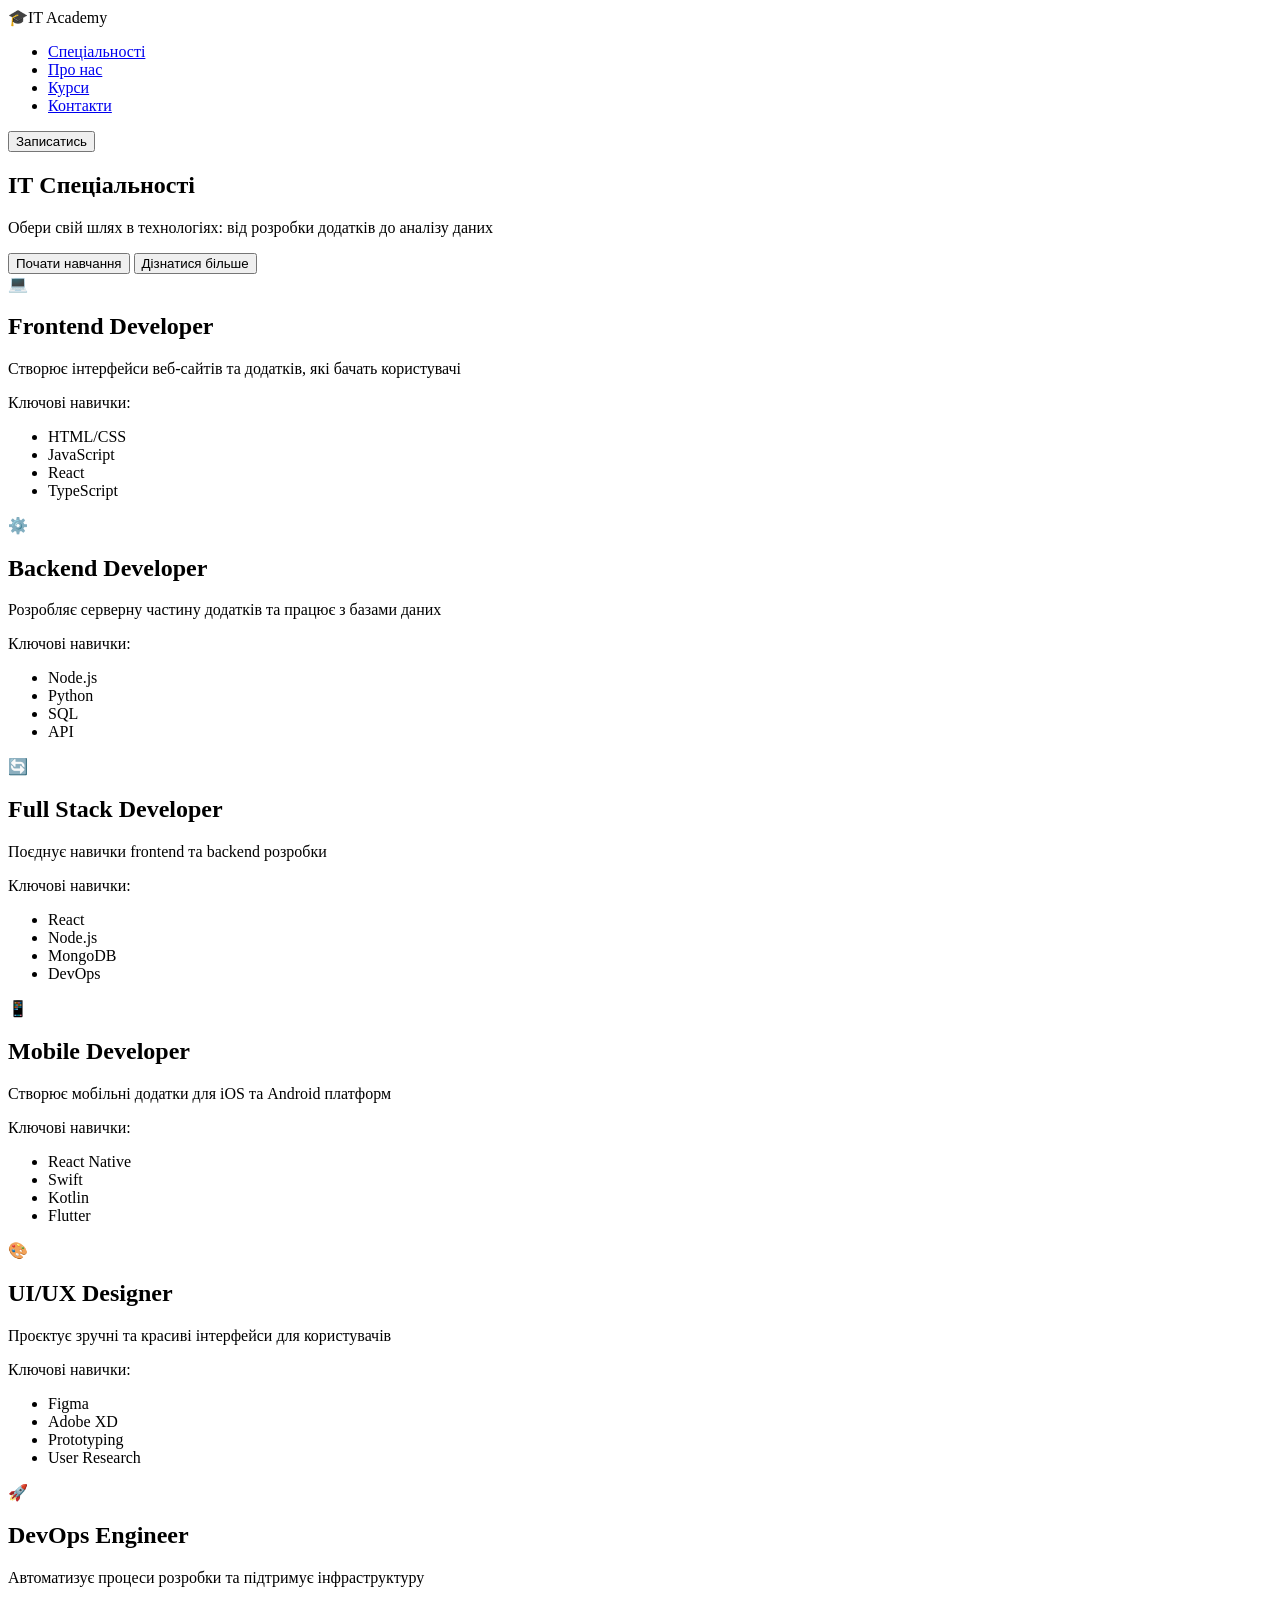
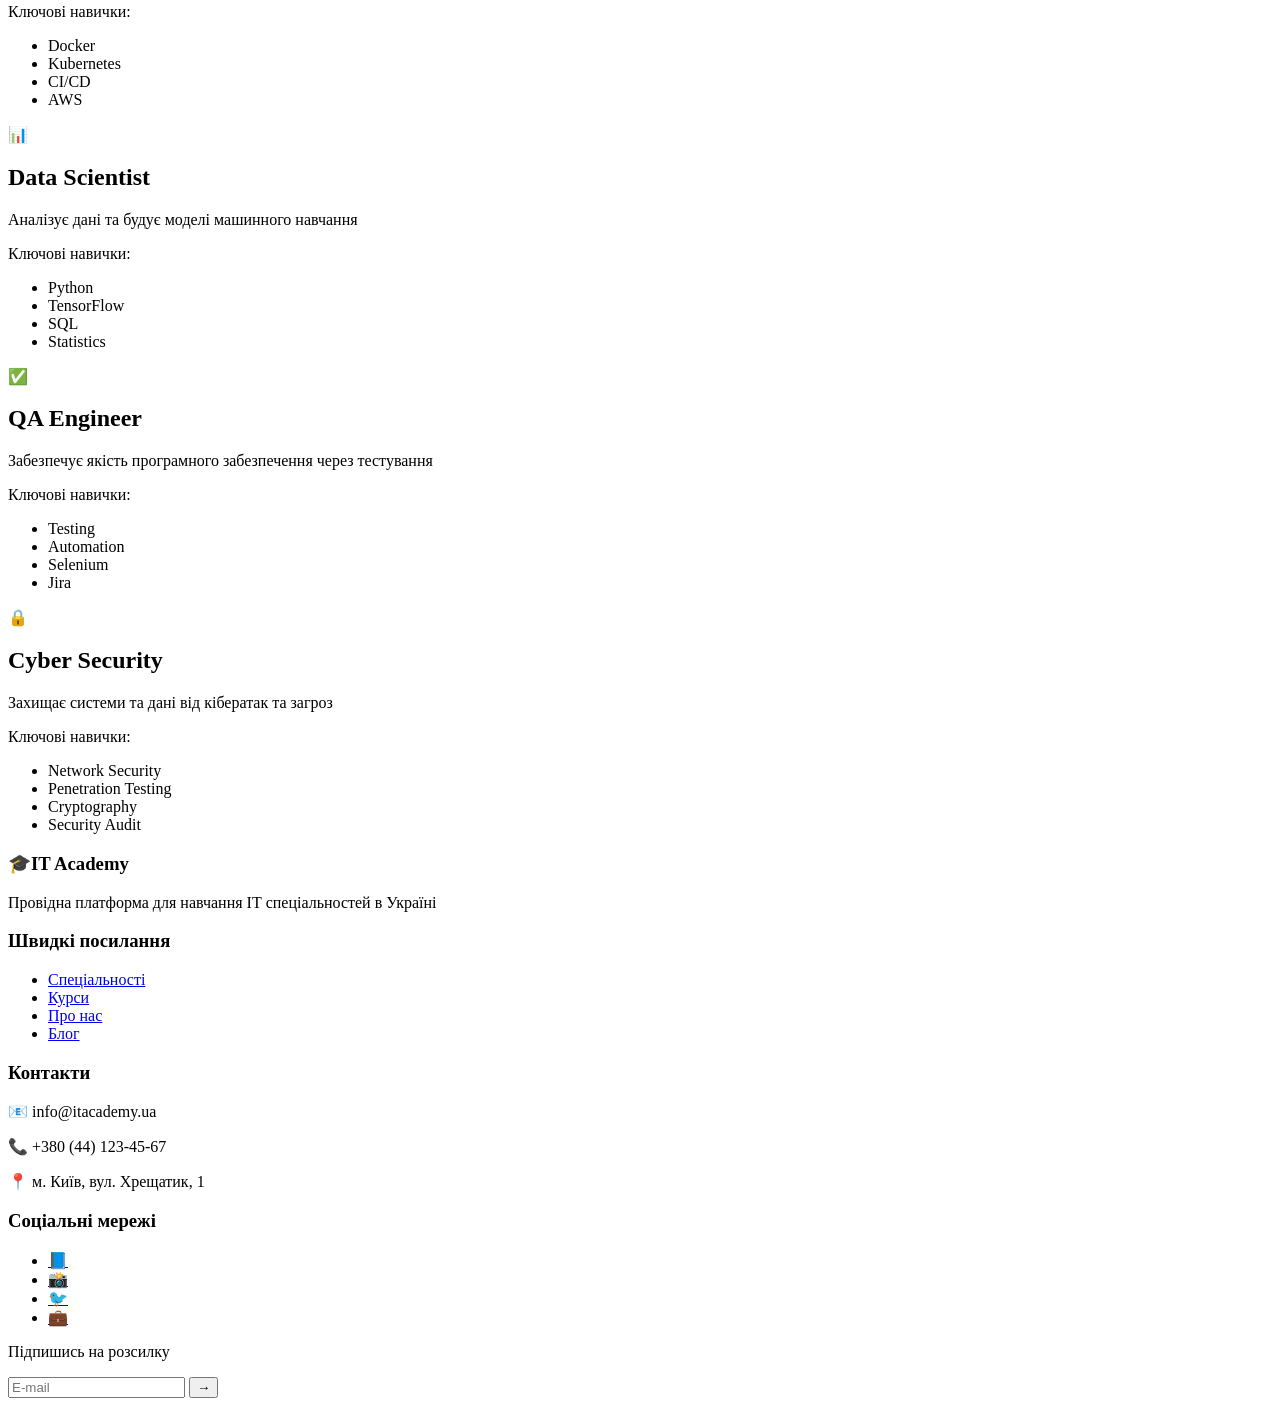
==== less_9_01/index.html @ 9eda68de "Add files via upload" ====
<!DOCTYPE html>
<html lang="en">
<head>
    <meta charset="UTF-8">
    <link href="style/style.css" type="text/css" rel="stylesheet">
    <title>Title</title>
</head>
<body>
<header class="header">
    <div class="wrapper header-grid">
        <div class="logo"><span>🎓</span>IT Academy</div>
    </div>
    <nav>
        <ul>
            <li><a href="#">Спеціальності</a></li>
            <li><a href="#">Про нас</a></li>
            <li><a href="#">Курси</a></li>
            <li><a href="#">Контакти</a></li>
        </ul>
    </nav>
    <button class="header-btn">Записатись</button>
</header>
<main>
    <section class="start-studying">
        <div class="wrapper start-studying-grid">
            <div class="start-studying-text">
                <h1>ІТ Спеціальності</h1>
                <p>Обери свій шлях в технологіях: від розробки додатків до аналізу даних</p>
            </div>
            <div class="start-studying-btn">
                <button class="btn btn-start">Почати навчання</button>
                <button class="btn bnt-more">Дізнатися більше</button>
            </div>
        </div>
    </section>
    <section class="cards-sections">
        <div class="wrapper">
            <div class="cards-grid">
                <article class="card">
                    <div class="card-icon">💻</div>
                    <h2>Frontend Developer</h2>
                    <p>Створює інтерфейси веб-сайтів та додатків, які бачать користувачі</p>
                    <div class="skills">
                        <span>Ключові навички:</span>
                        <ul class="tags">
                            <li>HTML/CSS</li>
                            <li>JavaScript</li>
                            <li>React</li>
                            <li>TypeScript</li>
                        </ul>
                    </div>
                </article>
                <article class="card">
                    <div class="card-icon">⚙️</div>
                    <h2>Backend Developer</h2>
                    <p>Розробляє серверну частину додатків та працює з базами даних</p>
                    <div class="skills">
                        <span>Ключові навички:</span>
                        <ul class="tags">
                            <li>Node.js</li>
                            <li>Python</li>
                            <li>SQL</li>
                            <li>API</li>
                        </ul>
                    </div>
                </article>
                <article class="card">
                    <div class="card-icon">🔄</div>
                    <h2>Full Stack Developer</h2>
                    <p>Поєднує навички frontend та backend розробки</p>
                    <div class="skills">
                        <span>Ключові навички:</span>
                        <ul class="tags">
                            <li>React</li>
                            <li>Node.js</li>
                            <li>MongoDB</li>
                            <li>DevOps</li>
                        </ul>
                    </div>
                </article>
                <article class="card">
                    <div class="card-icon">📱</div>
                    <h2>Mobile Developer</h2>
                    <p>Створює мобільні додатки для iOS та Android платформ</p>
                    <div class="skills">
                        <span>Ключові навички:</span>
                        <ul class="tags">
                            <li>React Native</li>
                            <li>Swift</li>
                            <li>Kotlin</li>
                            <li>Flutter</li>
                        </ul>
                    </div>
                </article>
                <article class="card">
                    <div class="card-icon">🎨</div>
                    <h2>UI/UX Designer</h2>
                    <p>Проєктує зручні та красиві інтерфейси для користувачів</p>
                    <div class="skills">
                        <span>Ключові навички:</span>
                        <ul class="tags">
                            <li>Figma</li>
                            <li>Adobe XD</li>
                            <li>Prototyping</li>
                            <li>User Research</li>
                        </ul>
                    </div>
                </article>
                <article class="card">
                    <div class="card-icon">🚀</div>
                    <h2>DevOps Engineer</h2>
                    <p>Автоматизує процеси розробки та підтримує інфраструктуру</p>
                    <div class="skills">
                        <span>Ключові навички:</span>
                        <ul class="tags">
                            <li>Docker</li>
                            <li>Kubernetes</li>
                            <li>CI/CD</li>
                            <li>AWS</li>
                        </ul>
                    </div>
                </article>
                <article class="card">
                    <div class="card-icon">📊</div>
                    <h2>Data Scientist</h2>
                    <p>Аналізує дані та будує моделі машинного навчання</p>
                    <div class="skills">
                        <span>Ключові навички:</span>
                        <ul class="tags">
                            <li>Python</li>
                            <li>TensorFlow</li>
                            <li>SQL</li>
                            <li>Statistics</li>
                        </ul>
                    </div>
                </article>
                <article class="card">
                    <div class="card-icon">✅</div>
                    <h2>QA Engineer</h2>
                    <p>Забезпечує якість програмного забезпечення через тестування</p>
                    <div class="skills">
                        <span>Ключові навички:</span>
                        <ul class="tags">
                            <li>Testing</li>
                            <li>Automation</li>
                            <li>Selenium</li>
                            <li>Jira</li>
                        </ul>
                    </div>
                </article>
                <article class="card">
                    <div class="card-icon">🔒</div>
                    <h2>Cyber Security</h2>
                    <p>Захищає системи та дані від кібератак та загроз</p>
                    <div class="skills">
                        <span>Ключові навички:</span>
                        <ul class="tags">
                            <li>Network Security</li>
                            <li>Penetration Testing</li>
                            <li>Cryptography</li>
                            <li>Security Audit</li>
                        </ul>
                    </div>
                </article>
            </div>
        </div>
    </section>
</main>
<footer class="footer">
    <div class="wrapper footer-grid">
        <div class="footer-column">
            <h3><span>🎓</span>IT Academy</h3>
            <p>Провідна платформа для навчання ІТ спеціальностей в Україні</p>
        </div>
        <div class="footer-column">
            <h3>Швидкі посилання</h3>
            <ul>
                <li><a href="#">Спеціальності</a></li>
                <li><a href="#">Курси</a></li>
                <li><a href="#">Про нас</a></li>
                <li><a href="#">Блог</a></li>
            </ul>
        </div>
        <div class="footer-column">
            <h3>Контакти</h3>
            <p>📧 info@itacademy.ua</p>
            <p>📞 +380 (44) 123-45-67</p>
            <p>📍 м. Київ, вул. Хрещатик, 1</p>
        </div>
        <div class="footer-column">
            <h3>Соціальні мережі</h3>
            <ul class="social">
                <li><a href="#">📘</a></li>
                <li><a href="#">📸</a></li>
                <li><a href="#">🐦</a></li>
                <li><a href="#">💼</a></li>
            </ul>
        </div>
        <p class="subscribe-title">Підпишись на розсилку</p>
        <div class="subscribe-grid">
            <input type="email" placeholder="E-mail">
            <button>→</button>
        </div>
    </div>
</footer>
</body>
</html>
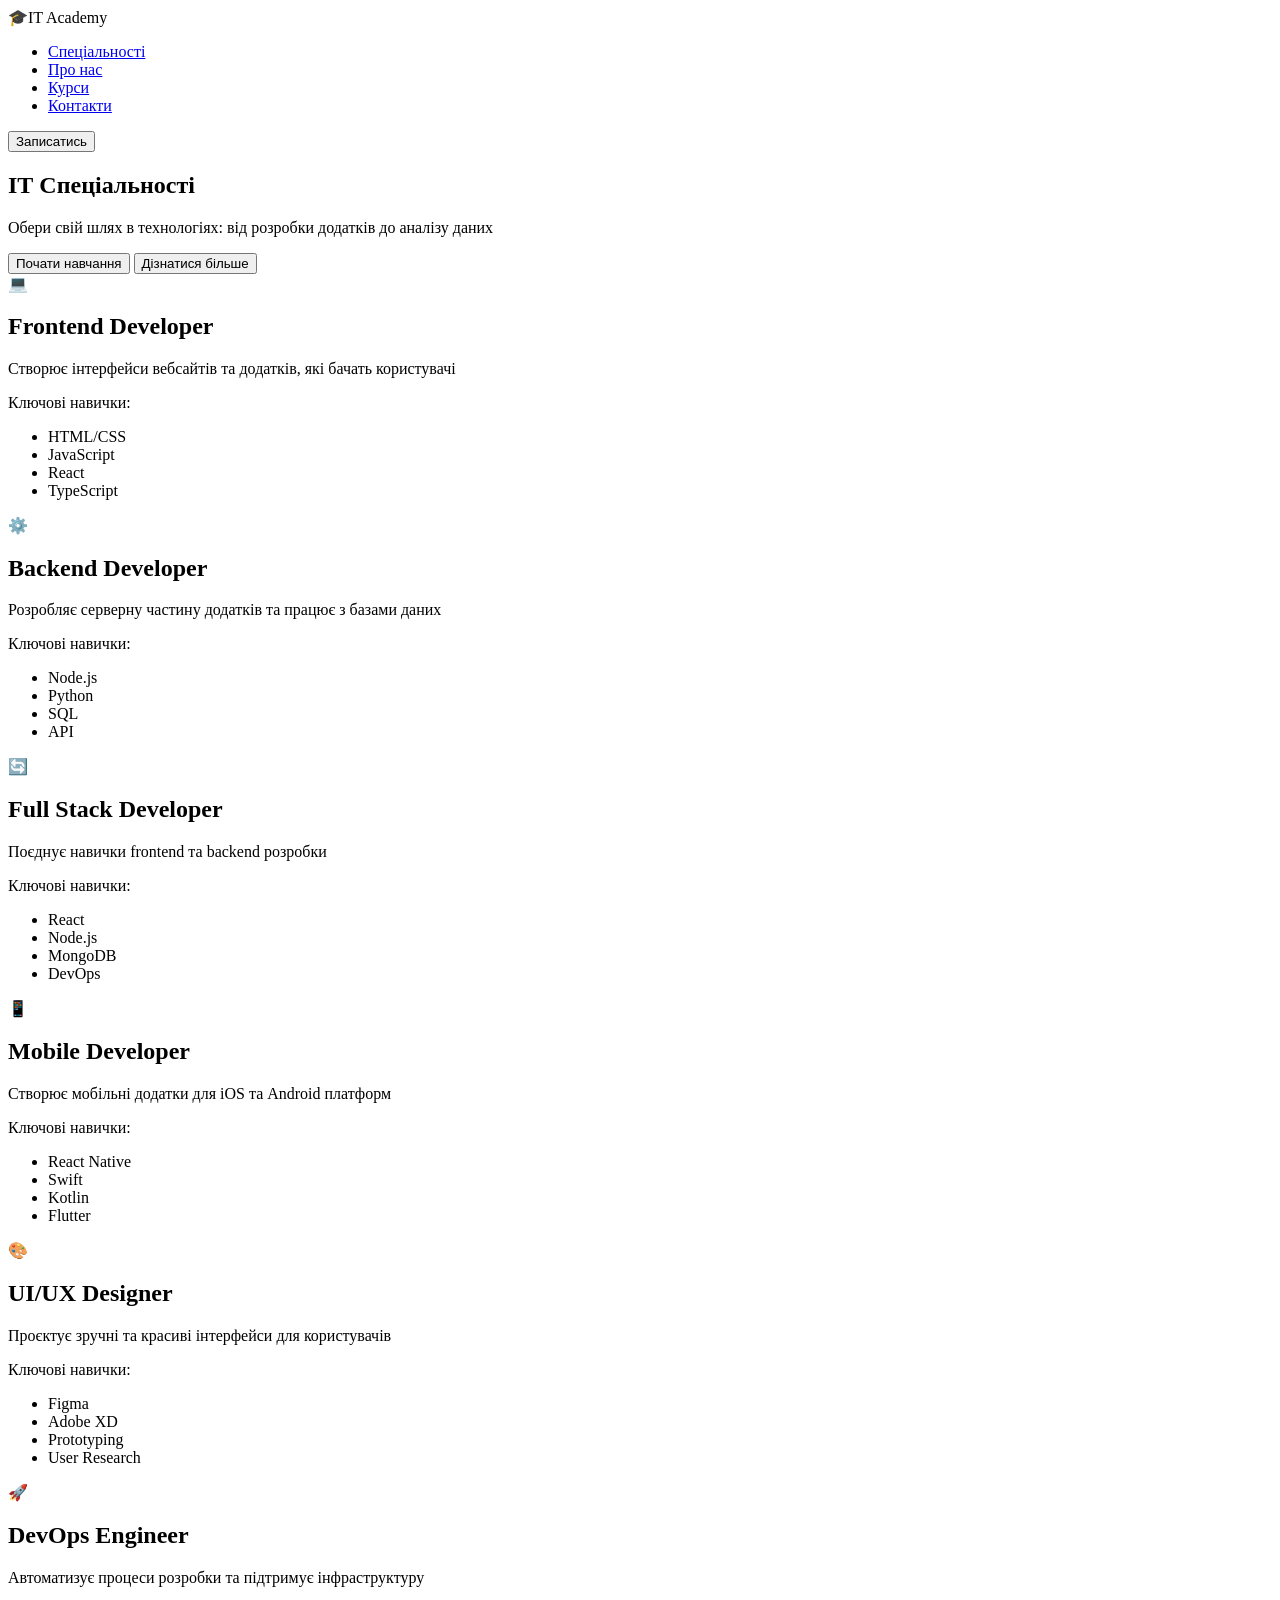
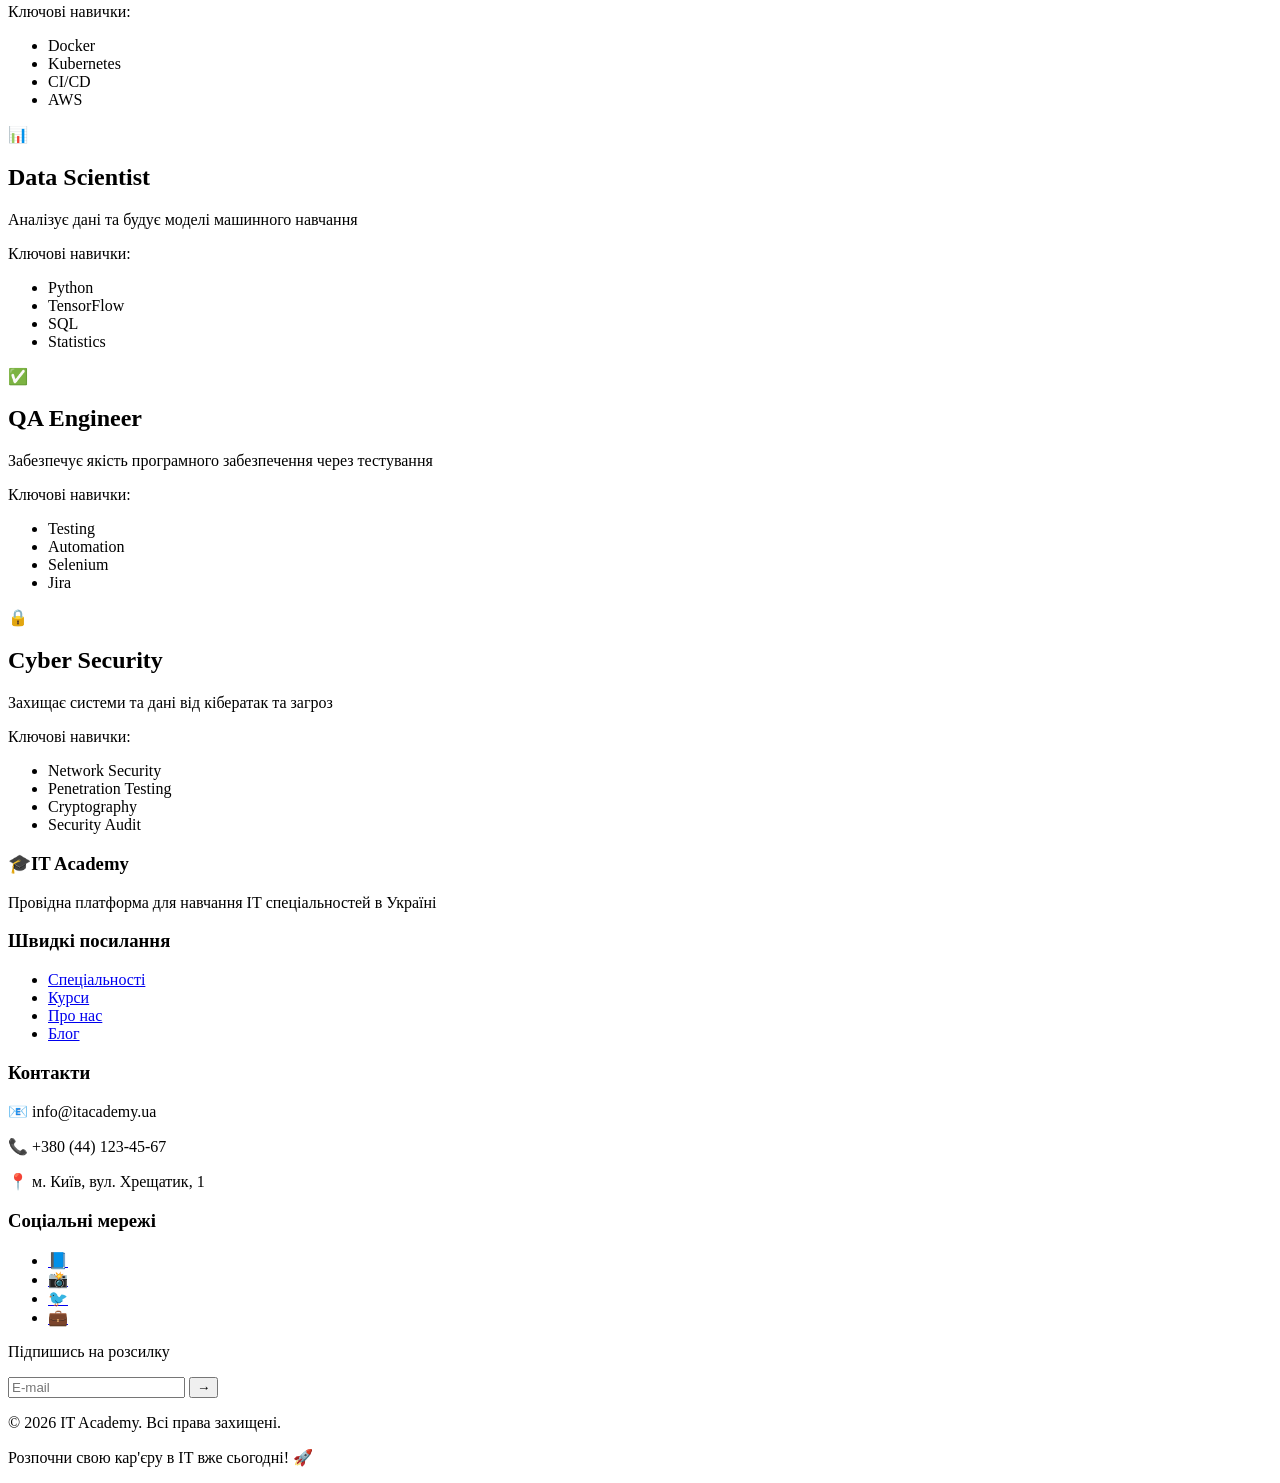
==== commit c1f145ea: "Update index.html" ====
--- a/less_9_01/index.html
+++ b/less_9_01/index.html
@@ -8,17 +8,17 @@
 <body>
 <header class="header">
     <div class="wrapper header-grid">
-        <div class="logo"><span>🎓</span>IT Academy</div>
+            <div class="logo"><span>🎓</span>IT Academy</div>
+        <nav>
+            <ul>
+                <li><a href="#">Спеціальності</a></li>
+                <li><a href="#">Про нас</a></li>
+                <li><a href="#">Курси</a></li>
+                <li><a href="#">Контакти</a></li>
+            </ul>
+        </nav>
+        <button class="header-btn">Записатись</button>
     </div>
-    <nav>
-        <ul>
-            <li><a href="#">Спеціальності</a></li>
-            <li><a href="#">Про нас</a></li>
-            <li><a href="#">Курси</a></li>
-            <li><a href="#">Контакти</a></li>
-        </ul>
-    </nav>
-    <button class="header-btn">Записатись</button>
 </header>
 <main>
     <section class="start-studying">
@@ -39,7 +39,7 @@
                 <article class="card">
                     <div class="card-icon">💻</div>
                     <h2>Frontend Developer</h2>
-                    <p>Створює інтерфейси веб-сайтів та додатків, які бачать користувачі</p>
+                    <p>Створює інтерфейси вебсайтів та додатків, які бачать користувачі</p>
                     <div class="skills">
                         <span>Ключові навички:</span>
                         <ul class="tags">
@@ -167,41 +167,48 @@
     </section>
 </main>
 <footer class="footer">
-    <div class="wrapper footer-grid">
-        <div class="footer-column">
-            <h3><span>🎓</span>IT Academy</h3>
-            <p>Провідна платформа для навчання ІТ спеціальностей в Україні</p>
+    <div class="footer-top">
+        <div class="wrapper footer-grid">
+            <div class="footer-column">
+                <h3><span>🎓</span>IT Academy</h3>
+                <p>Провідна платформа для навчання ІТ спеціальностей в Україні</p>
+            </div>
+            <div class="footer-column">
+                <h3>Швидкі посилання</h3>
+                <ul>
+                    <li><a href="#">Спеціальності</a></li>
+                    <li><a href="#">Курси</a></li>
+                    <li><a href="#">Про нас</a></li>
+                    <li><a href="#">Блог</a></li>
+                </ul>
+            </div>
+            <div class="footer-column">
+                <h3>Контакти</h3>
+                <p>📧 info@itacademy.ua</p>
+                <p>📞 +380 (44) 123-45-67</p>
+                <p>📍 м. Київ, вул. Хрещатик, 1</p>
+            </div>
+            <div class="footer-column">
+                <h3>Соціальні мережі</h3>
+                <ul class="social">
+                    <li><a href="#">📘</a></li>
+                    <li><a href="#">📸</a></li>
+                    <li><a href="#">🐦</a></li>
+                    <li><a href="#">💼</a></li>
+                </ul>
+            </div>
+            <p class="subscribe-title">Підпишись на розсилку</p>
+            <div class="subscribe-grid">
+                <input type="email" placeholder="E-mail">
+                <button>→</button>
+            </div>
         </div>
-        <div class="footer-column">
-            <h3>Швидкі посилання</h3>
-            <ul>
-                <li><a href="#">Спеціальності</a></li>
-                <li><a href="#">Курси</a></li>
-                <li><a href="#">Про нас</a></li>
-                <li><a href="#">Блог</a></li>
-            </ul>
-        </div>
-        <div class="footer-column">
-            <h3>Контакти</h3>
-            <p>📧 info@itacademy.ua</p>
-            <p>📞 +380 (44) 123-45-67</p>
-            <p>📍 м. Київ, вул. Хрещатик, 1</p>
-        </div>
-        <div class="footer-column">
-            <h3>Соціальні мережі</h3>
-            <ul class="social">
-                <li><a href="#">📘</a></li>
-                <li><a href="#">📸</a></li>
-                <li><a href="#">🐦</a></li>
-                <li><a href="#">💼</a></li>
-            </ul>
-        </div>
-        <p class="subscribe-title">Підпишись на розсилку</p>
-        <div class="subscribe-grid">
-            <input type="email" placeholder="E-mail">
-            <button>→</button>
-        </div>
+    </div>
+    <div class="footer-bottom">
+        <p> &copy; 2026 IT Academy. Всі права захищені.</p>
+
+        <p>Розпочни свою кар'єру в ІТ вже сьогодні! 🚀</p>
     </div>
 </footer>
 </body>
-</html>+</html>
